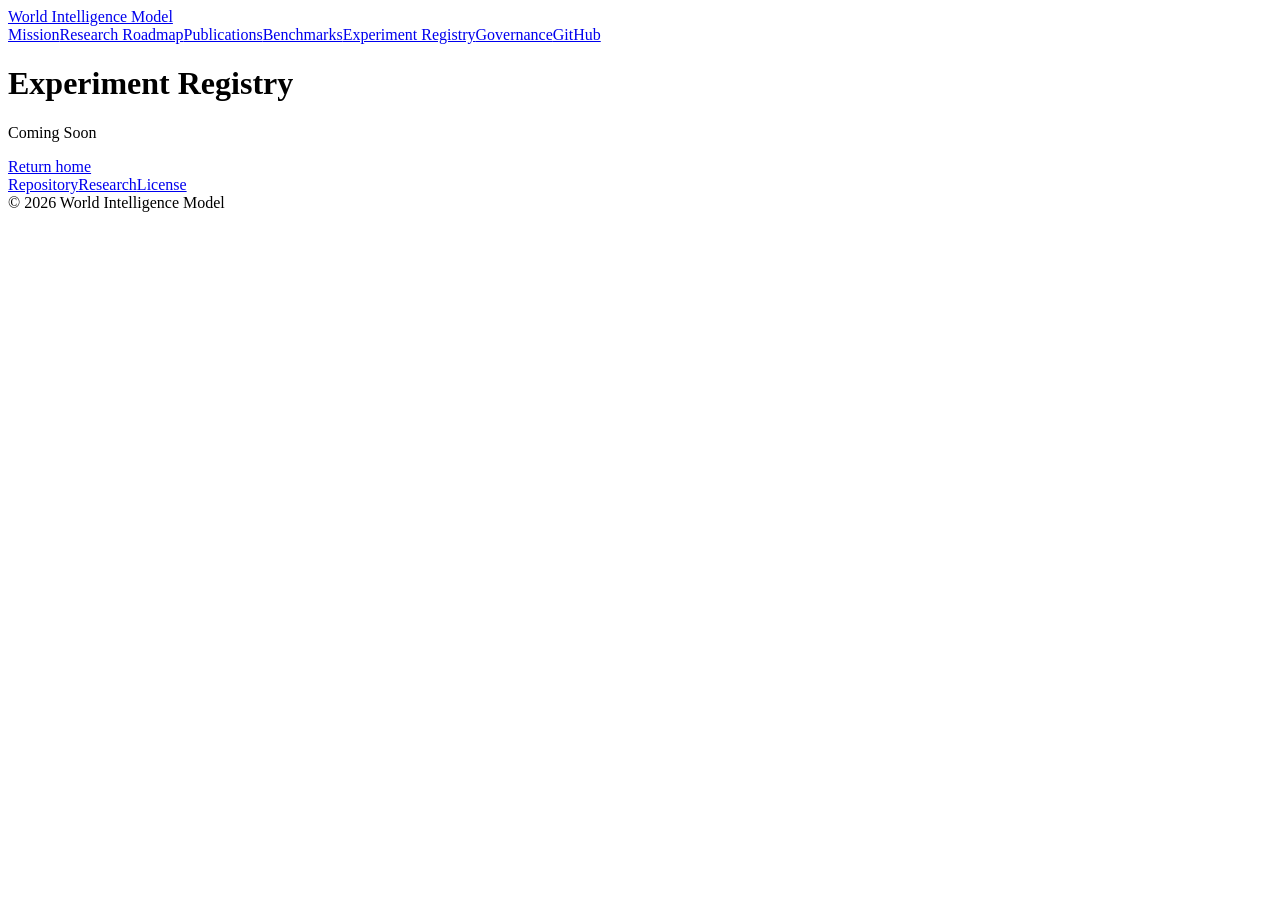
==== site/experiment-registry/index.html @ ca81bac2 "Initialize institutional placeholder site" ====
<!doctype html><html lang="en"><head><meta charset="utf-8"><meta name="viewport" content="width=device-width,initial-scale=1"><meta name="theme-color" content="#f5f5f2"><title>Experiment Registry — World Intelligence Model</title><link rel="stylesheet" href="/styles.css"></head><body><header class="site-header"><a class="wordmark" href="/">World Intelligence Model</a><nav class="site-nav" aria-label="Primary"><a href="/mission/">Mission</a><a href="/research-roadmap/">Research Roadmap</a><a href="/publications/">Publications</a><a href="/benchmarks/">Benchmarks</a><a href="/experiment-registry/" aria-current="page">Experiment Registry</a><a href="/governance/">Governance</a><a href="https://github.com/nickfrench-gtm/wim">GitHub</a></nav></header><main class="page"><h1>Experiment Registry</h1><div class="page-copy"><p>Coming Soon</p><a href="/">Return home</a></div></main><footer class="site-footer"><div class="footer-links"><a href="https://github.com/nickfrench-gtm/worldintelligencemodel.org">Repository</a><a href="/research-roadmap/">Research</a><a href="/license/">License</a></div><span>© 2026 World Intelligence Model</span></footer></body></html>
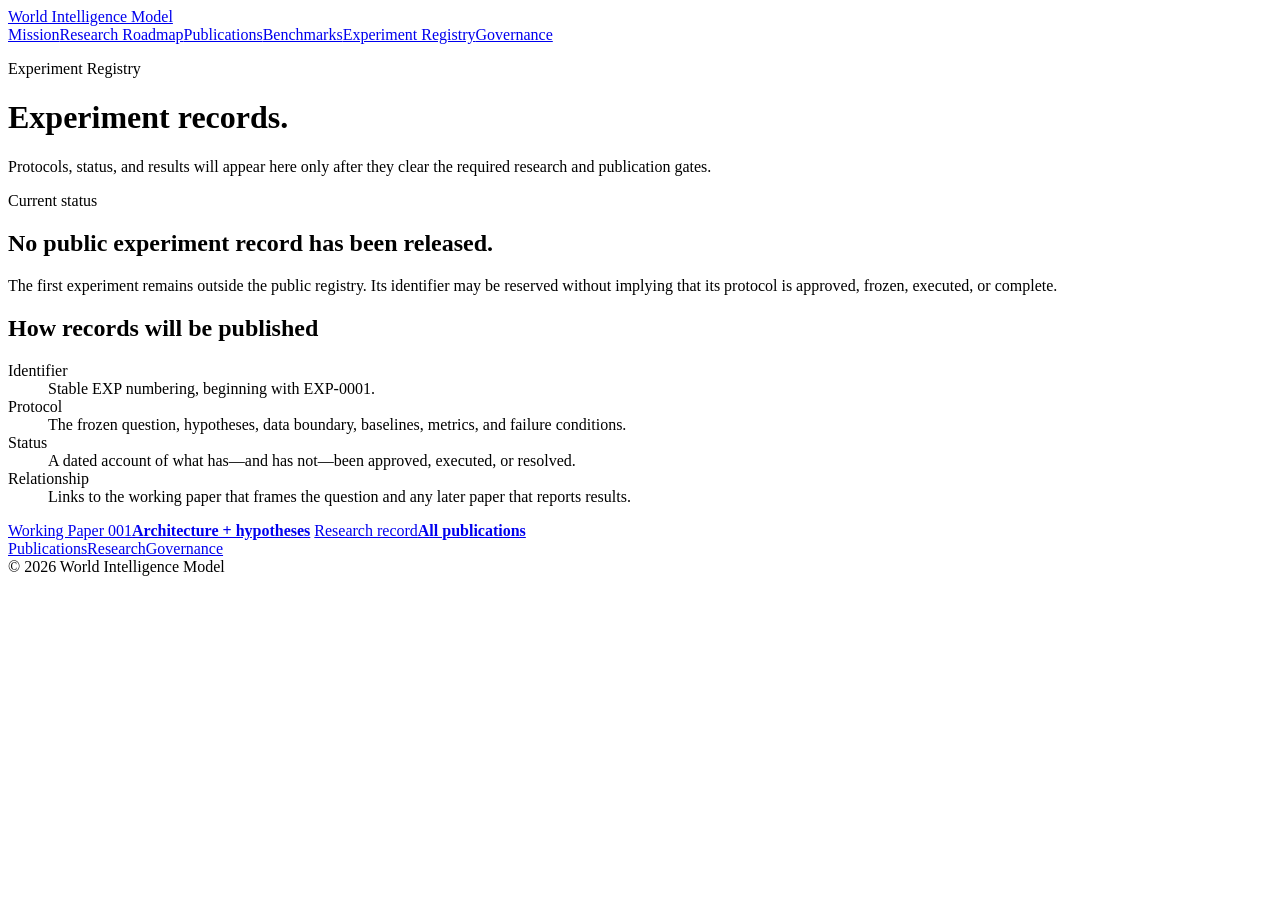
==== commit 18dea131: "feat(research): establish release record sequence" ====
--- a/site/experiment-registry/index.html
+++ b/site/experiment-registry/index.html
@@ -1 +1,51 @@
-<!doctype html><html lang="en"><head><meta charset="utf-8"><meta name="viewport" content="width=device-width,initial-scale=1"><meta name="theme-color" content="#f5f5f2"><title>Experiment Registry — World Intelligence Model</title><link rel="stylesheet" href="/styles.css"></head><body><header class="site-header"><a class="wordmark" href="/">World Intelligence Model</a><nav class="site-nav" aria-label="Primary"><a href="/mission/">Mission</a><a href="/research-roadmap/">Research Roadmap</a><a href="/publications/">Publications</a><a href="/benchmarks/">Benchmarks</a><a href="/experiment-registry/" aria-current="page">Experiment Registry</a><a href="/governance/">Governance</a><a href="https://github.com/nickfrench-gtm/wim">GitHub</a></nav></header><main class="page"><h1>Experiment Registry</h1><div class="page-copy"><p>Coming Soon</p><a href="/">Return home</a></div></main><footer class="site-footer"><div class="footer-links"><a href="https://github.com/nickfrench-gtm/worldintelligencemodel.org">Repository</a><a href="/research-roadmap/">Research</a><a href="/license/">License</a></div><span>© 2026 World Intelligence Model</span></footer></body></html>
+<!doctype html>
+<html lang="en">
+<head>
+  <meta charset="utf-8">
+  <meta name="viewport" content="width=device-width,initial-scale=1">
+  <meta name="description" content="Public experiment records from the World Intelligence Model research program.">
+  <meta name="theme-color" content="#f5f5f2">
+  <title>Experiment Registry — World Intelligence Model</title>
+  <link rel="stylesheet" href="/styles.css">
+</head>
+<body>
+  <header class="site-header">
+    <a class="wordmark" href="/">World Intelligence Model</a>
+    <nav class="site-nav" aria-label="Primary">
+      <a href="/mission/">Mission</a><a href="/research-roadmap/">Research Roadmap</a><a href="/publications/">Publications</a><a href="/benchmarks/">Benchmarks</a><a href="/experiment-registry/" aria-current="page">Experiment Registry</a><a href="/governance/">Governance</a>
+    </nav>
+  </header>
+  <main class="publication experiment-index">
+    <header class="publication-header">
+      <p class="publication-label">Experiment Registry</p>
+      <h1>Experiment records.</h1>
+      <p class="publication-lede">Protocols, status, and results will appear here only after they clear the required research and publication gates.</p>
+    </header>
+    <div class="publication-body publication-body-wide">
+      <section class="registry-empty" aria-labelledby="registry-status-title">
+        <div>
+          <p class="entry-type">Current status</p>
+          <h2 id="registry-status-title">No public experiment record has been released.</h2>
+        </div>
+        <p>The first experiment remains outside the public registry. Its identifier may be reserved without implying that its protocol is approved, frozen, executed, or complete.</p>
+      </section>
+
+      <section class="registry-method" aria-labelledby="registry-method-title">
+        <h2 id="registry-method-title">How records will be published</h2>
+        <dl>
+          <div><dt>Identifier</dt><dd>Stable EXP numbering, beginning with EXP-0001.</dd></div>
+          <div><dt>Protocol</dt><dd>The frozen question, hypotheses, data boundary, baselines, metrics, and failure conditions.</dd></div>
+          <div><dt>Status</dt><dd>A dated account of what has—and has not—been approved, executed, or resolved.</dd></div>
+          <div><dt>Relationship</dt><dd>Links to the working paper that frames the question and any later paper that reports results.</dd></div>
+        </dl>
+      </section>
+
+      <nav class="registry-links" aria-label="Related research records">
+        <a href="/publications/working-paper-001/"><span>Working Paper 001</span><strong>Architecture + hypotheses</strong></a>
+        <a href="/publications/"><span>Research record</span><strong>All publications</strong></a>
+      </nav>
+    </div>
+  </main>
+  <footer class="site-footer"><div class="footer-links"><a href="/publications/">Publications</a><a href="/research-roadmap/">Research</a><a href="/governance/">Governance</a></div><span>© 2026 World Intelligence Model</span></footer>
+</body>
+</html>
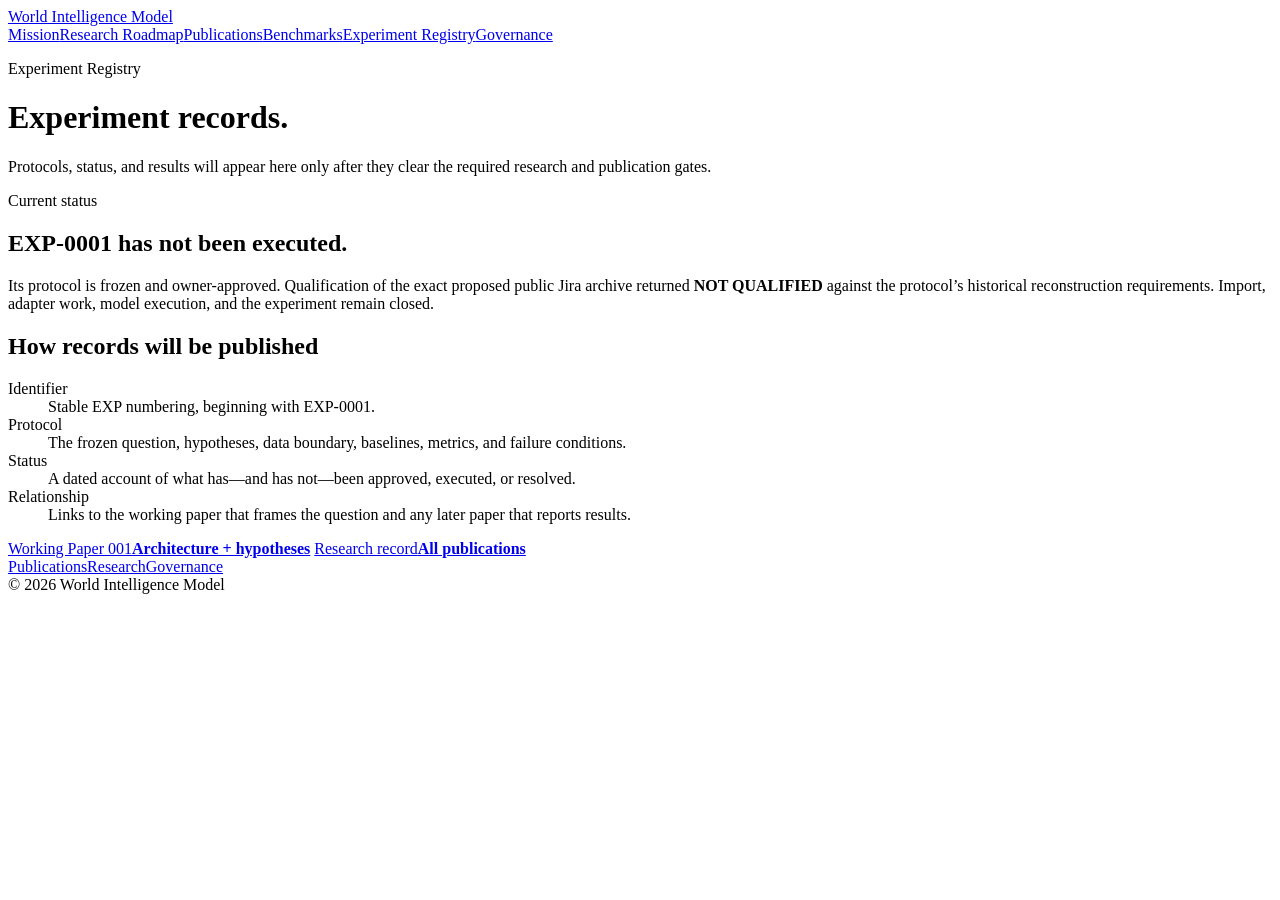
==== commit e8040660: "docs(publications): record EXP-0001 dataset qualification" ====
--- a/site/experiment-registry/index.html
+++ b/site/experiment-registry/index.html
@@ -25,9 +25,9 @@
       <section class="registry-empty" aria-labelledby="registry-status-title">
         <div>
           <p class="entry-type">Current status</p>
-          <h2 id="registry-status-title">No public experiment record has been released.</h2>
+          <h2 id="registry-status-title">EXP-0001 has not been executed.</h2>
         </div>
-        <p>The first experiment remains outside the public registry. Its identifier may be reserved without implying that its protocol is approved, frozen, executed, or complete.</p>
+        <p>Its protocol is frozen and owner-approved. Qualification of the exact proposed public Jira archive returned <strong>NOT QUALIFIED</strong> against the protocol’s historical reconstruction requirements. Import, adapter work, model execution, and the experiment remain closed.</p>
       </section>
 
       <section class="registry-method" aria-labelledby="registry-method-title">
